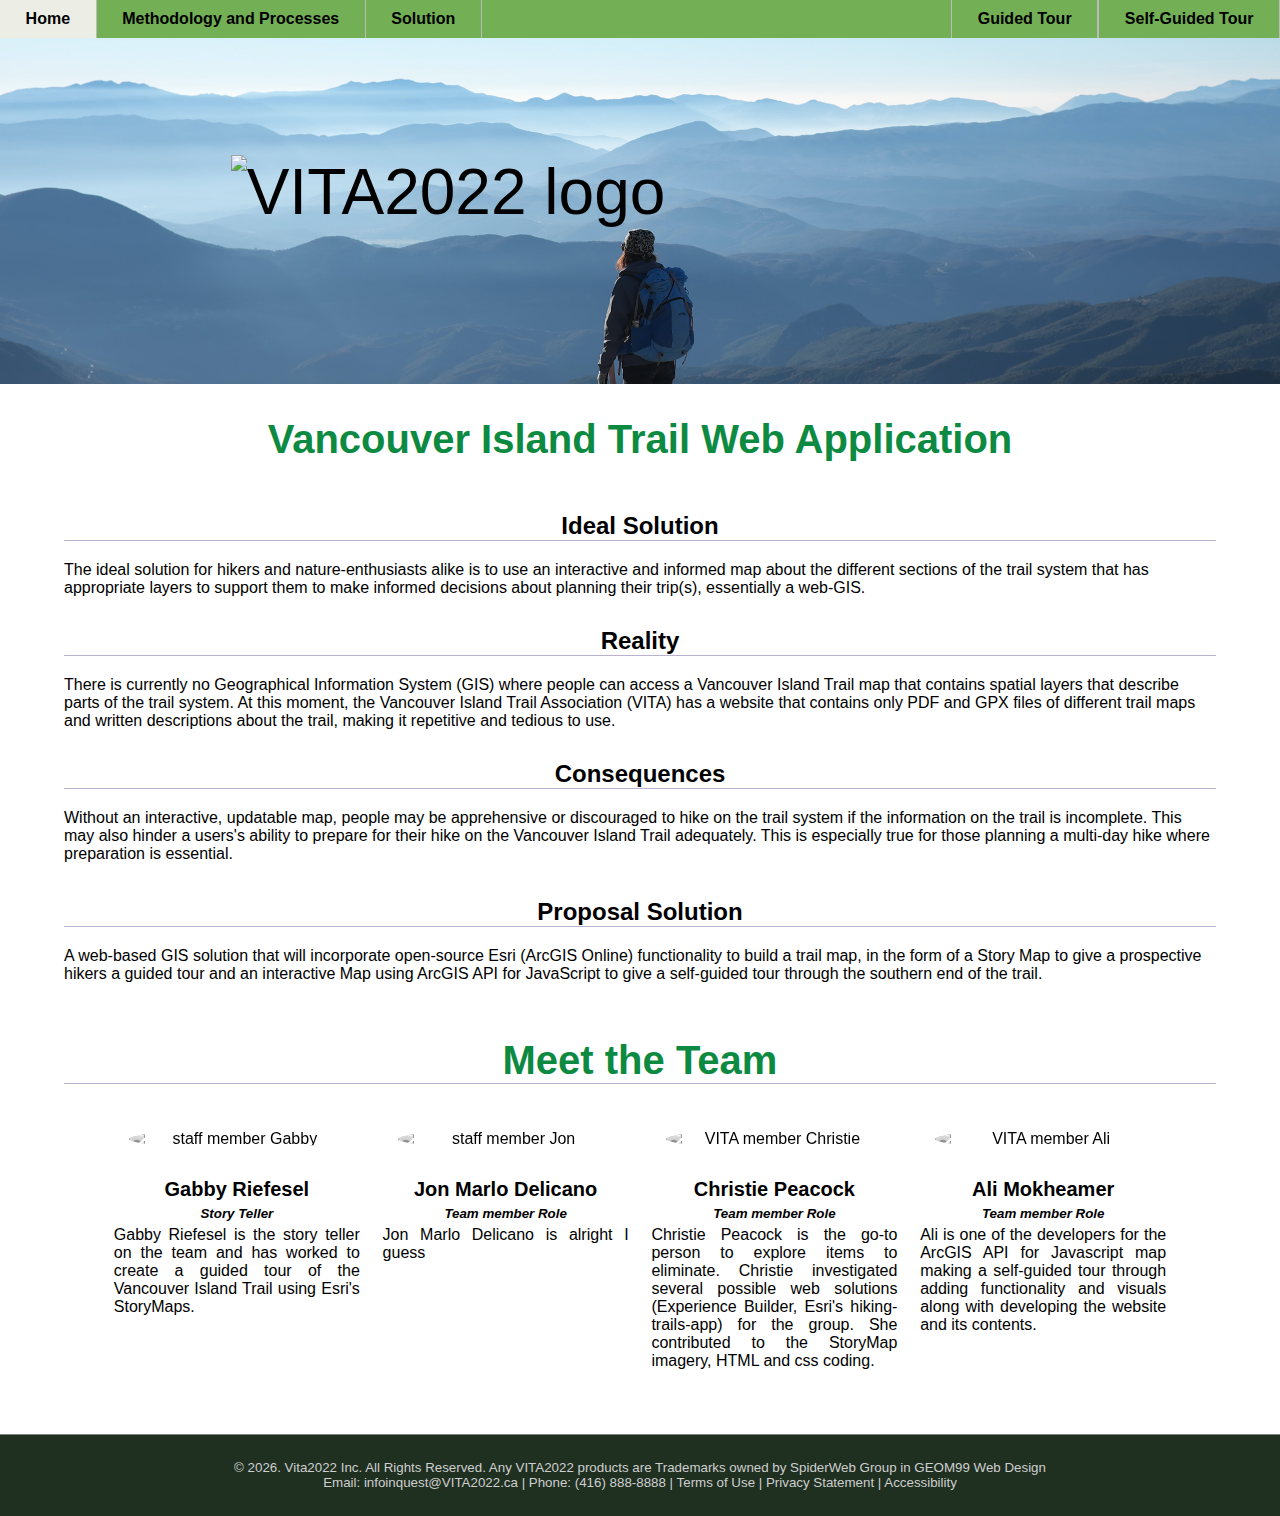
==== index.html @ 6cb3b05d "Updated Background of project and soltuion.html" ====
<!DOCTYPE html>
<html lang="en-CA"> 
    <head>
        <!-- https://jarlo72.github.io/web1/index.html -- will change once imported to Luna -->
        <meta name="viewport" content="width=device-width, initial-scale=1.0"> <!--to make it responsive--> 
        <meta charset="UTF-8">
        <title>VITA 2022 Home</title>
        <link rel="stylesheet" href="stylesheet.css">
        <link rel="icon" href="images/logo_v2.png"> <!--Reference: https://www.delftstack.com/howto/html/html-tab-icon/-->
    </head>
    <body>

        <nav class="topnav" id="myTopnav">
            <a class="active" href="#index.html">Home</a> 
            <a href="process.html">Methodology and Processes</a> 
            <a href="solution.html">Solution</a>
            <a class ="solutionlink" href="WebSceneArcgisJsApi.html" target="_blank">Self-Guided Tour</a>
            <a class ="solutionlink" href="https://storymaps.arcgis.com/stories/4e084de88c7a46849df2601ae3f57111" target="_blank">Guided Tour</a>
        </nav>

        <header>
            <figure> 
                <img src="images/VITA2022Logo.png" alt="VITA2022 logo" id="logo"> 
            </figure>
        </header> 

        <main>
            <section>
                <h2 class="projectTitle">Vancouver Island Trail Web Application</h2>
                <article>
                    <div class="ContentParagraph"><h3 class="underlineTitle">Ideal Solution</h3> 
                        <p> The ideal solution for hikers and nature-enthusiasts alike is to use an interactive and informed map about the different sections of the trail system that has
                            appropriate layers to support them to make informed decisions about planning their trip(s), essentially a web-GIS.
                        </p>
                    <div class="ContentParagraph"><h3 class="underlineTitle">Reality</h3> 
                        <p> There is currently no Geographical Information System (GIS) where people can access a Vancouver Island Trail map that contains spatial layers that describe parts of the trail system.
                            At this moment, the Vancouver Island Trail Association (VITA) has a website that contains only PDF and GPX files of different trail maps and written descriptions about
                            the trail, making it repetitive and tedious to use.
                        </p>
                    <div class="ContentParagraph"><h3 class="underlineTitle">Consequences</h3> 
                        <p> Without an interactive, updatable map, people may be apprehensive or discouraged to hike on the trail system if the information on the trail is incomplete. 
                            This may also hinder a users's ability to prepare for their hike on the Vancouver Island Trail adequately. This is especially true for those planning a multi-day 
                            hike where preparation is essential.
                        </p>
                    </div>
                    <div class="ContentParagraph"><h3 class="underlineTitle">Proposal Solution</h3> 
                        <p> A web-based GIS solution that will incorporate open-source Esri (ArcGIS Online) functionality to build a trail map, in the form of a Story Map to give a prospective 
                            hikers a guided tour and an interactive Map using ArcGIS API for JavaScript to give a self-guided tour through the southern end of the trail.
                        </p>
                </article>

                <h2 class="projectTitle underlineTitle">Meet the Team</h2> 
                    <div class="folks"> 
                        <article class="bio">  
                            <img class="profiles" src="images/profiles/profilegabby121.jpg" alt="staff member Gabby"> 
                            <h3 class="name">Gabby Riefesel</h3>
                            <h4 class="role">Story Teller</h4>
                            <p class="justify">Gabby Riefesel is the story teller on the team and has worked to create a guided tour of the Vancouver Island Trail using Esri's StoryMaps. </p>
                        </article>
    
                        <article class="bio"> 
                            <img class="profiles" src="images/profiles/jmd121.jpg" alt="staff member Jon"> 
                            <h3 class="name">Jon Marlo Delicano</h3>
                            <h4 class="role">Team member Role</h4>
                            <P class="justify">Jon Marlo Delicano is alright I guess</p>
                        </article>
    
                        <article class="bio"> 
                            <img class="profiles" src="images/profiles/profileChristie121.jpg" alt="VITA member Christie">     
                            <h3 class="name">Christie Peacock</h3>
                            <h4 class="role">Team member Role</h4>
                            <P class="justify">Christie Peacock is the go-to person to explore items to eliminate.  Christie investigated several possible web 
                                solutions (Experience Builder, Esri's hiking-trails-app) for the group.  She contributed to the StoryMap imagery, HTML and css 
                                coding. 
                            </p>
                        </article>
    
                        <article class="bio">  
                            <img class="profiles" src="images/profiles/AM121.jpg" alt="VITA member Ali"> 
                            <h3 class="name">Ali Mokheamer</h3>
                            <h4 class="role">Team member Role</h4>
                            <p class="justify">Ali is one of the developers for the ArcGIS API for Javascript map making a self-guided tour through adding functionality
                            and visuals along with developing the website and its contents.
                            </p>
                        </article>
            </section>
        </main>
        
        <footer>
            <!-- Footer script code from: https://kerstinmartin.com/blog/copyright-notice -->
            <p class="footernotes">&#169; <script async>document.write(new Date().getFullYear())</script>. Vita2022 Inc. All Rights Reserved. Any VITA2022 products are Trademarks owned by SpiderWeb Group in GEOM99 Web Design</p>
            <p class="footernotes">Email: <a class=deadlink>infoinquest@VITA2022.ca</a> | Phone: <a class=deadlink>(416) 888-8888</a> | <a class=deadlink>Terms of Use</a> | <a class=deadlink>Privacy Statement</a> | <a class=deadlink>Accessibility</a></p>
        </footer>
    </body>
</html>
---- stylesheet.css ----
/*
    Before we get into things, a brief style guide reminder.
    Comments for communication use your full name, like in this one.
    For comments that need to stick around through the submission, initial and date.
    Please initial and date if you modify someone else's code, unless it's very minor.

    If you need to modify the CSS of an element for your page (ie, <h1>) make sure you
     use a Class or ID for it, so you don't break everyone else's page!
*/

* { /* settings for every possible element on the page */
    font-family: 'Helvetica', 'Sans-serif';
    margin:0;
    box-sizing: border-box; /* as per w3schools, changes calculation of total size of elements to give better CSS control */
}

/* -------------- element settings -------------- */

h1 { 
    font-size: 5vw;
    margin-left: 2vw;
}
h2 { 
    font-size: 30pt;
}
h3 { 
    float: none;
    font-size: 18pt;
}
h4 {
    font-size: 16pt;
}
h5 { 
    font-size: 13pt;
}
p { 
    font-size: 12pt;
}
body {
    background-color: #ffffff;
}

/* ---------------- Semantic Element settings -------------------------------------- */


header { 
    background-image: url("images/hiking2.jpg"); /* Source: https://unsplash.com/photos/YodH2WzN6YU */
    height: 30vw;
    background-size: cover;
    background-position: 50% 70%;
    background-repeat: no-repeat; /* background image and details added for header graphic */
    padding:15px;
    font-size: 4em;
    display: flex; /* as per https://www.w3schools.com/css/css3_flexbox.asp */
    flex-flow: row wrap;
    justify-content: center;
    align-items: center;
}

#logo { 
    height: 8vw;
    padding-right: 30vw;
}

/* ---------------- Navbar settings -------------------------------------- */

nav { 
    font-size: 12pt;
    background-color: rgb(114, 175, 85);     /*  colour palette */
    overflow: hidden; /* - as per https://www.w3schools.com/howto/howto_js_mobile_navbar.asp */
    position: fixed; /* Set the navbar to fixed position */
    top: 0; /* Position the navbar at the top of the page */
    width: 100%; /* Full width */
}

nav a { 
    font-weight:bold;
    float: left;
    display: block;
    color: rgb(0, 0, 0); 
    text-align: center;
    padding: 10px;
    padding-right:2vw;
    padding-left:2vw;
    transition: all .3s ease;
    text-decoration: none; /*avoids underlines */
    border-right:1px solid #bbb;
} 

nav a:hover { 
    background-color: #0d8a41; /*  colour palette */
}          
nav a.active { 
    background-color: #eceee6; /*  colour palette  */
}

nav a.icon {
    float: right;
    display: block;
}

nav a.solutionlink {
	float:right;
	display: block;
	color: rgb(0, 0, 0);
	text-align: center;
	padding-left: 2vw;
    Padding-right: 2vw;	
	border-left:1px solid #bbb;
	text-decoration: none;
}
nav a:hover.solutionlink { 
    background-color: #ffae00; 
}
.topnav.responsive {
    position: relative;
    position: fixed;
}
.topnav.responsive a.icon {
    position: absolute;
    right: 0;
    top: 0;
}
.topnav.responsive a {
    float: none;
    display: block;
    text-align: left;
}


/* ---------------- Navbar settings END ------------- */

main { /*  sets up flexbox, to simplify positioning of everything. */
    display: flex;
    flex-flow: column nowrap;
    justify-content: flex-start;
}

section { /* aligns subsequent sections to the column format consistent with main */
    margin: 1vw;
    margin-left: 5vw;
    margin-right: 5vw;
    order: 1;
    flex: 80vw;
    display: flex;
    flex-direction: column;
}

footer { /* footer formatting sourced from https://www.w3schools.com/cssref/pr_class_clear.asp */
    background-color: #1f3021;
    color: #cecece;
	border-top: 1px solid gray;
	text-align: center;
	padding: 2vw;
	position: static;
    bottom: 0;
}

.footernotes {
    font-size: 10pt;
}
.deadlink { 
    color: #cecece;
	text-decoration:none;
}    
.deadlink:hover { 
	text-decoration: underline;
    cursor:pointer;
} 

/* --------------------------------------- General Styling ------------------------- */

/* DEAD TEXT */
.quote{ /* Quotation styling */
    padding: 25px;
    color: rgb(0, 0, 0);
    text-align: center;
    font-style: italic;
    font-weight: bold;
    font-size: 1.25em;
}

.underlineTitle { /* underlining titles (h3) for visual appeal and organization. could be used for titles in other pages */
    border-bottom: 1px solid #b8b2cf;
    margin-bottom: 20px;
    text-align: center;
    padding-top: 20px;

}

.ContentParagraph { /* JD 12-07 -  styling for paragraphs explaining content */
    padding-top:10px;
    padding-bottom:5px;
}

/* -------------------- Landing / Index / Meet the Team Page Styling ------------------------- */ 

.projectTitle{
    text-align: center;
    margin-top:20px;
    margin-bottom:20px; 
    color: #0d8a41;
}

.folks { /*  the bio panels to go in rows, wrapping around if made smaller */
    display: flex;
    flex-flow: row wrap;
    justify-content: center;
}

.bio { /* sets the bio panels to arrange their contents vertically, full-width on small screens */
    width: 100vw;
    display: flex;
    flex-direction: column;
    text-align: center;
    padding: 5px;
    margin: .5vw;

}
.justify { 
    text-align: justify;
}

.profiles { /*sets images to greyscale for bios */
    filter: grayscale(100%);
    border-radius: 100%;
    padding: 15px;

}
.profiles:hover { /* bio images switch to colour on mouseover */
    filter: none;
}

.name {
    font-size: 15pt;
    font-weight: bold;
    padding-top: 15px;
}

.role {
    font-size: 10pt;
    font-style: italic;
    padding: 5px;
}


#landingPic { 
    background-image: src="/images/hiking.jpg";
    height: 50vw;
    background-size: cover;
    background-position: 50% 30%;
    background-repeat: no-repeat; /* background image and details added for header graphic */
    display: flex; /* as per https://www.w3schools.com/css/css3_flexbox.asp */
    flex-flow: row wrap;
    justify-content: center;
}

.landingTitle {
    text-align: center;
    margin-top: 20px;
}


/* --------------------------------------- Methodology Page Styling ------------------------- */ 
.ContentParagraph1 { /* styling for initial paragraph on this page */
    padding-top:2px;
    padding-bottom:2px;
}
.underlineTitle1 { /* underlining titles (h3) for visual appeal and organization. could be used for titles in other pages */
    border-bottom: 1px solid #b8b2cf;
    margin-bottom: 5px;
    text-align: center;
    padding: 5px;
}
.ContentArticle { /* styling for paragraphs explaining articles */
    padding-top:2px;
    padding-bottom:2px;
}
.serve {                /* Sets the aside so that the text will centre on the image, or vise-versa depending on screen size */
    display: flex;      /* Also establishes the container to flexbox for future formatting */
    height: max-content;
    align-items: center;
    margin-top: 1vw;
}
.serve p {              /* the text looks nicer when it lines up on both edges */
    text-align:justify;
}
.serve:first-child {    /* Removes the spacing on the first element so we don't get weird gaps */
    margin-top: 0;
    padding-top: 0;
}
.introText{
    text-align:justified
}
.leftText {             /*Left-aligned sections use default attributes */
    flex-direction: row;
}
.rightText {            /*Attributes for right-aligned sections: */
    flex-direction: row-reverse;
}
.rightText h3 {
    text-align: right;
}
p.rightP {              /* override the widening, move the signatures to the right */
    text-align: right;
}
.picBox { /* Sets the image width for the page at any resolution, but hides it for small screens */
    width: 30vw;
}
.picSet {               /* Setting the image max-sizing, which also controls the article size on large screens, and rounds the corners*/
    max-width: 25vw;
    max-height: 300px;
    border-radius: 10px;
}
.smallimageright { /*  Setting the image max-sizing, which also controls the article size on large screens, and rounds the corners */
    float: right;
    border: 2px solid #555; 
    max-width: 28vw;
    max-height: 200px;
    border-radius: 10px; 
    padding: 2px;
    margin: 10px;
}
.smallimageleft { /* Image styling for this specific section */
    float: left;
    border: 2px solid #555;
    max-width: 28vw;
    max-height: 200px;
    border-radius: 10px;
    padding: 5px;
    margin: 5px;
}
/* --------------------------------------- Solution Page Styling ------------------------- */ 


@media screen and (min-width: 800px) {
    /* ---------- About Us styling for Landing page ---------- */
        .bio { 
        width: 20vw;
    }
    .profiles { 
        filter: grayscale(100%);
    }
    .profiles:hover { 
        filter: none;
    }
}

.solutionImage{
    margin-top: 3%;
    margin-bottom: 3%;
    width: 85%;
    height: 85%;
    margin-left: auto;
    margin-right: auto;
    border-radius: 5px;
}

/* --------------------------------------- ArcGIS API for JavaScript Page ------------------------- */ 

/* ----- Measurement box style ------ */
#measurements {
    padding: 4px 8px;
    font-size: 16px;
    bottom: 15px;
    left: 50%;
    margin-right: -50%;
    transform: translate(-50%,-50%);
  }
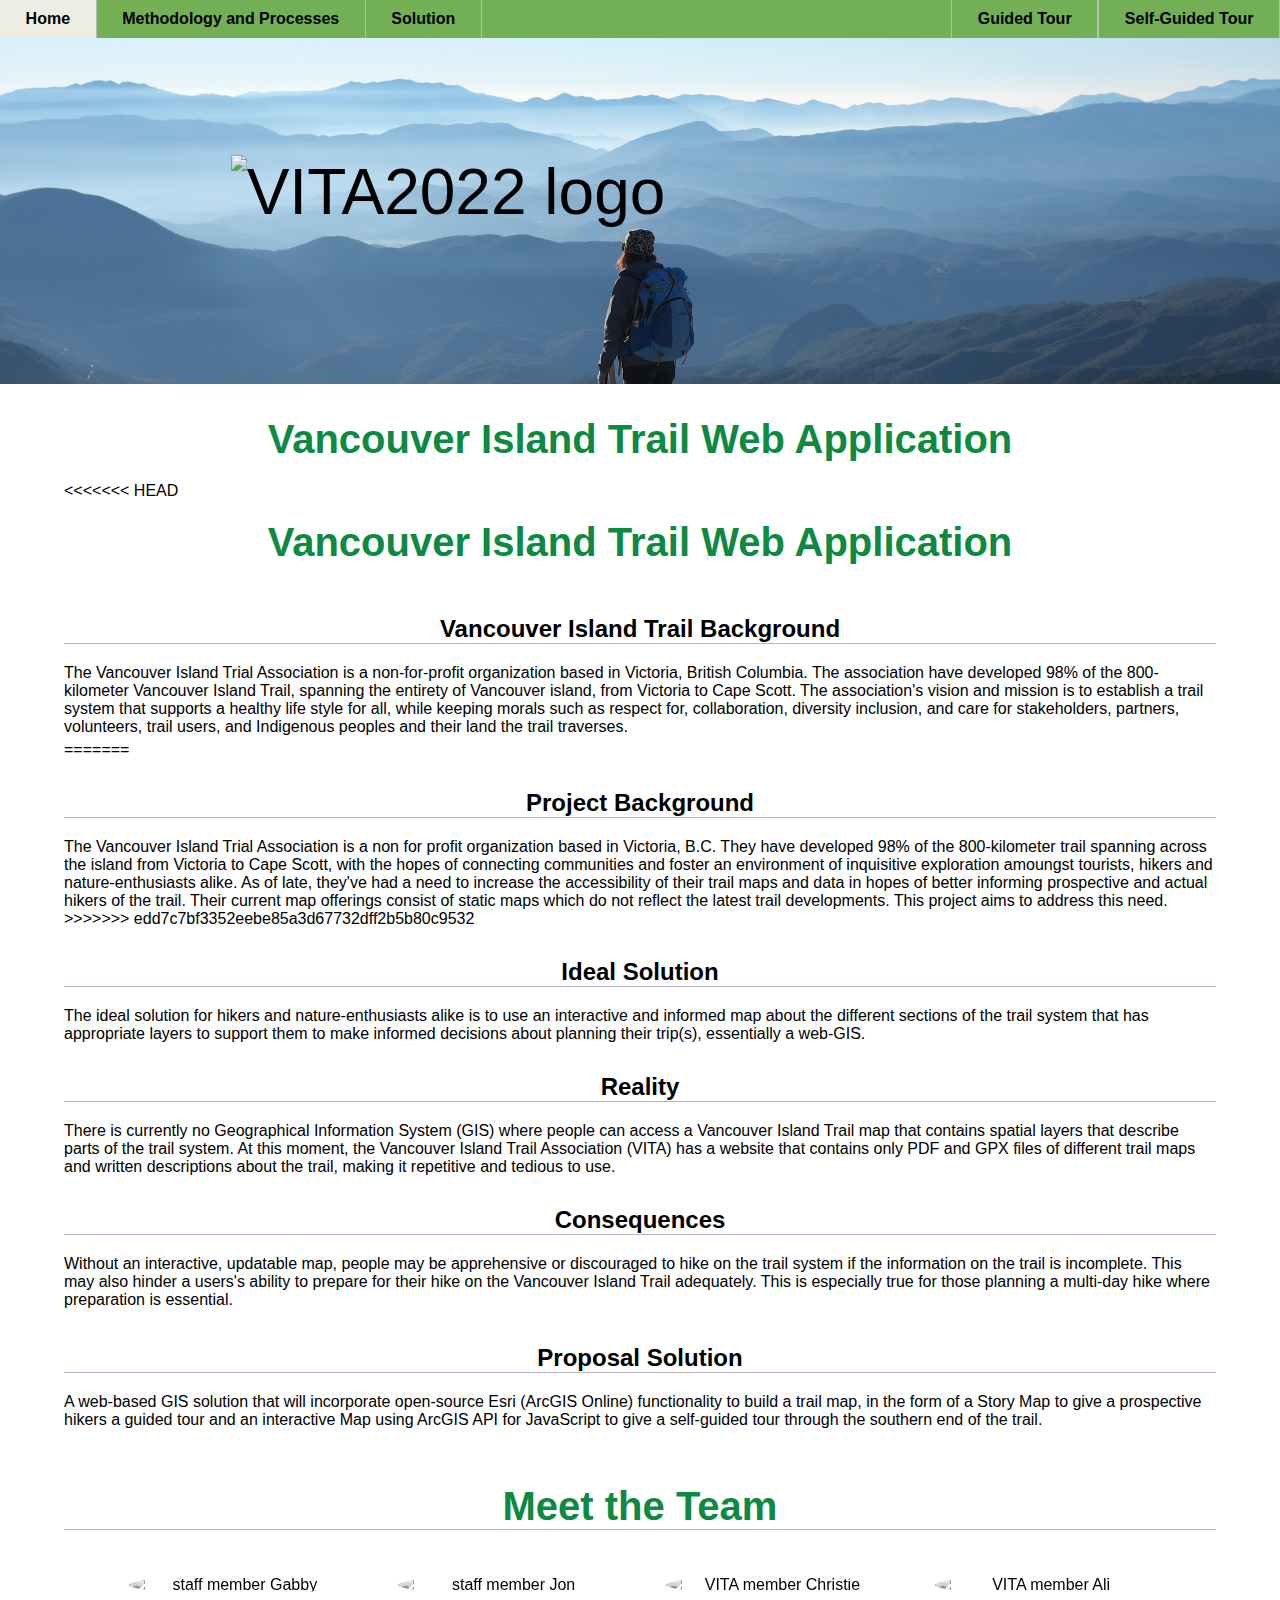
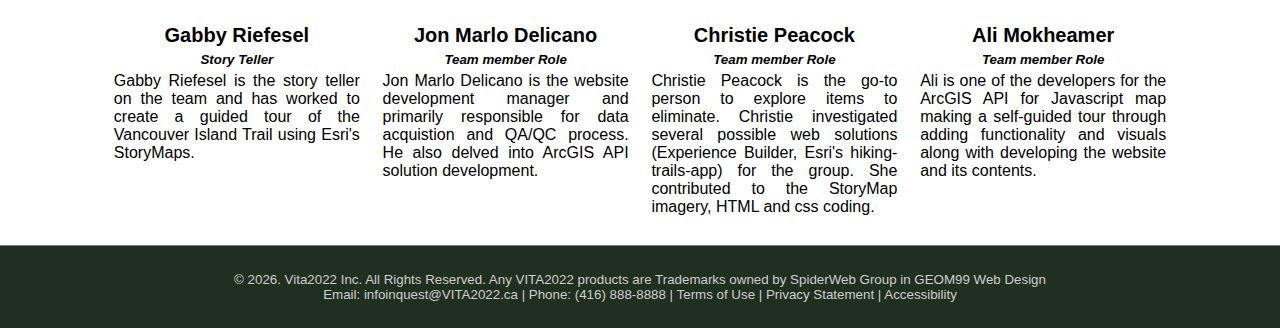
==== commit 35edfb11: "Merge branch 'main' of https://github.com/jarlo72/web1" ====
--- a/index.html
+++ b/index.html
@@ -27,6 +27,25 @@
         <main>
             <section>
                 <h2 class="projectTitle">Vancouver Island Trail Web Application</h2>
+                <article>
+<<<<<<< HEAD
+                    <h2 class="projectTitle">Vancouver Island Trail Web Application</h2>
+                    <div class="ContentParagraph"><h3 class="underlineTitle">Vancouver Island Trail Background</h3> 
+                        <p> The Vancouver Island Trial Association is a non-for-profit organization based in Victoria, British Columbia. The association have developed 98% of the 800-kilometer Vancouver Island Trail, spanning the
+                            entirety of Vancouver island, from Victoria to Cape Scott. The association's vision and mission is to establish a trail system that supports a healthy life style for all, while keeping morals such as respect for,
+                            collaboration, diversity inclusion, and care for stakeholders, partners, volunteers, trail users, and Indigenous peoples and their land the trail traverses. 
+                        </p>
+                </article>
+
+=======
+                    <div class="ContentParagraph"><h3 class="underlineTitle">Project Background</h3> 
+                        <p> The Vancouver Island Trial Association is a non for profit organization based in Victoria, B.C. They have developed 98% of the 800-kilometer trail spanning across 
+                            the island from Victoria to Cape Scott, with the hopes of connecting communities and foster an environment of inquisitive exploration amoungst tourists, hikers and
+                            nature-enthusiasts alike. As of late, they've had a need to increase the accessibility of their trail maps and data in hopes of better informing prospective
+                            and actual hikers of the trail. Their current map offerings consist of static maps which do not reflect the latest trail developments. This project aims to address this need.
+                        </p>
+                </article>
+>>>>>>> edd7c7bf3352eebe85a3d67732dff2b5b80c9532
                 <article>
                     <div class="ContentParagraph"><h3 class="underlineTitle">Ideal Solution</h3> 
                         <p> The ideal solution for hikers and nature-enthusiasts alike is to use an interactive and informed map about the different sections of the trail system that has
@@ -62,7 +81,8 @@
                             <img class="profiles" src="images/profiles/jmd121.jpg" alt="staff member Jon"> 
                             <h3 class="name">Jon Marlo Delicano</h3>
                             <h4 class="role">Team member Role</h4>
-                            <P class="justify">Jon Marlo Delicano is alright I guess</p>
+                            <P class="justify">Jon Marlo Delicano is the website development manager and primarily responsible for data acquistion and QA/QC process. He also delved into ArcGIS API solution development.
+                            </p>
                         </article>
     
                         <article class="bio"> 
--- a/stylesheet.css
+++ b/stylesheet.css
@@ -347,6 +347,7 @@
 }
 
 .solutionImage{
+    display: block;
     margin-top: 3%;
     margin-bottom: 3%;
     width: 85%;
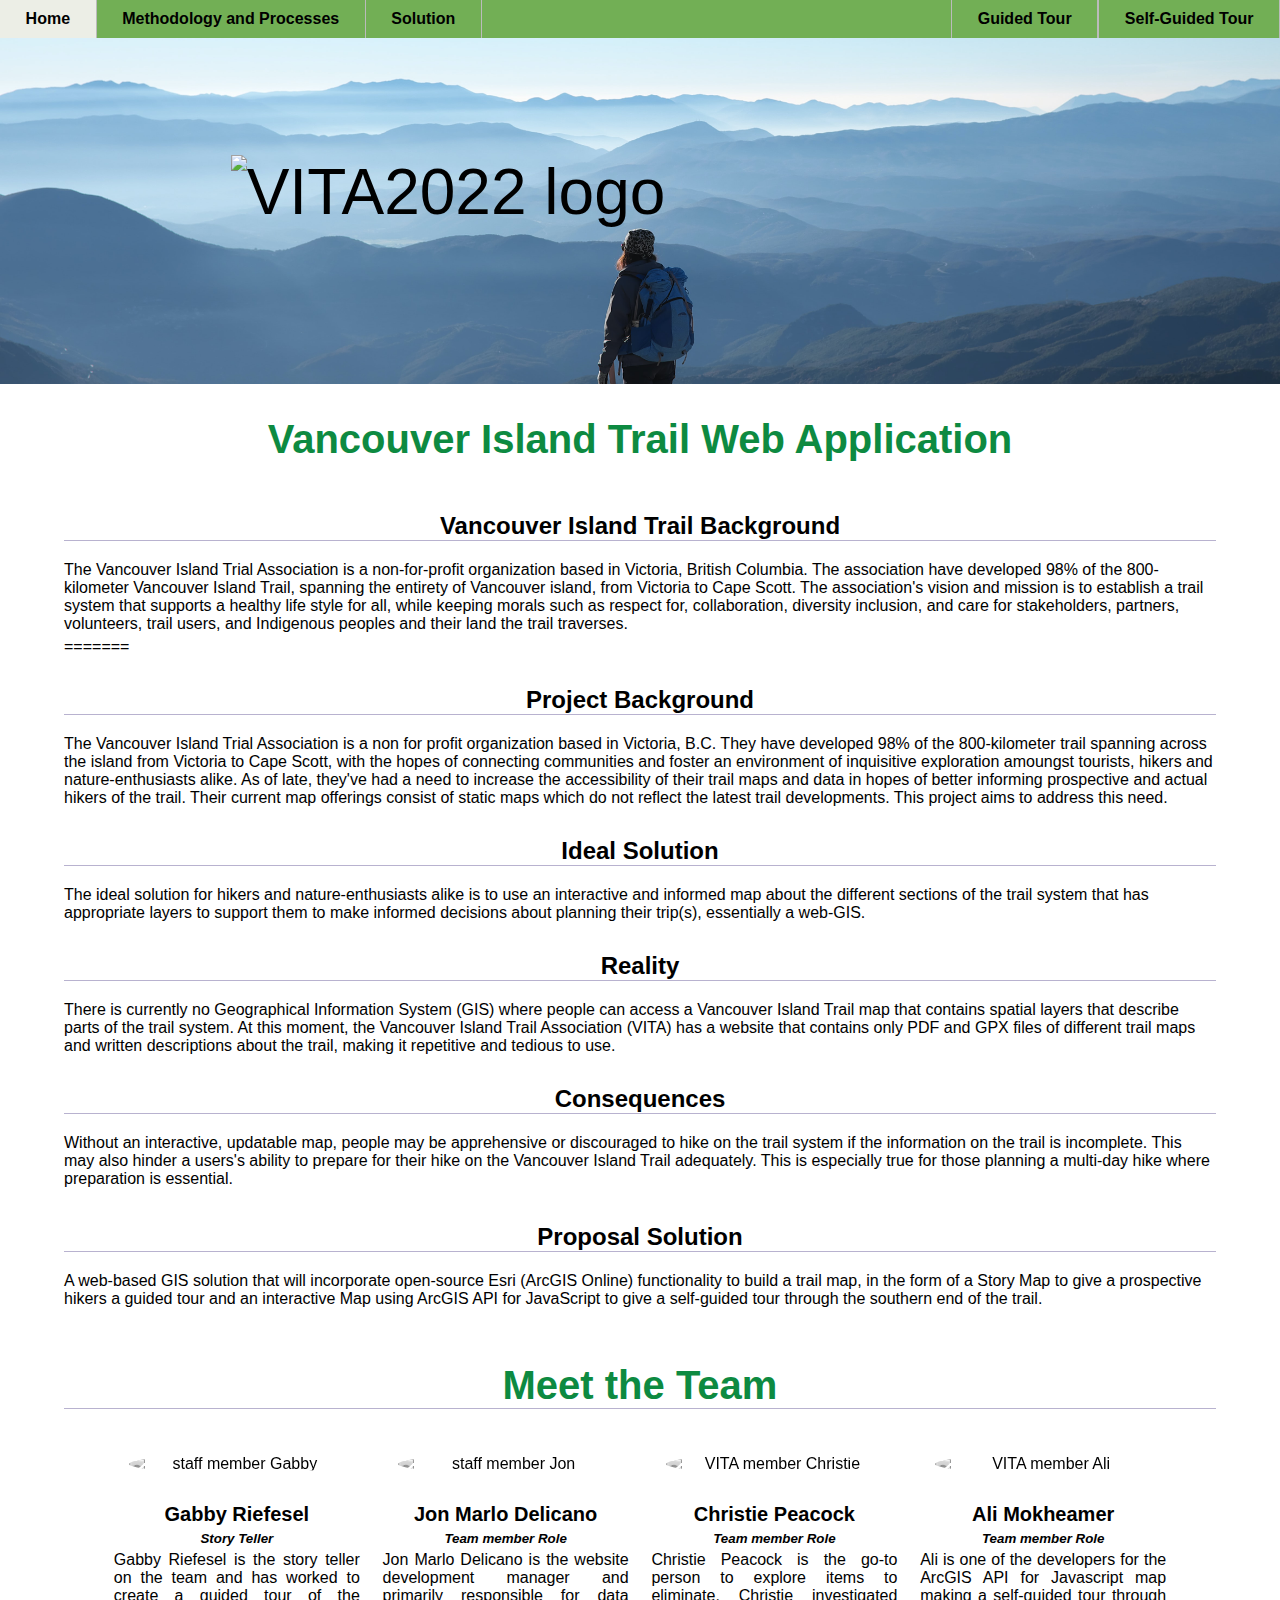
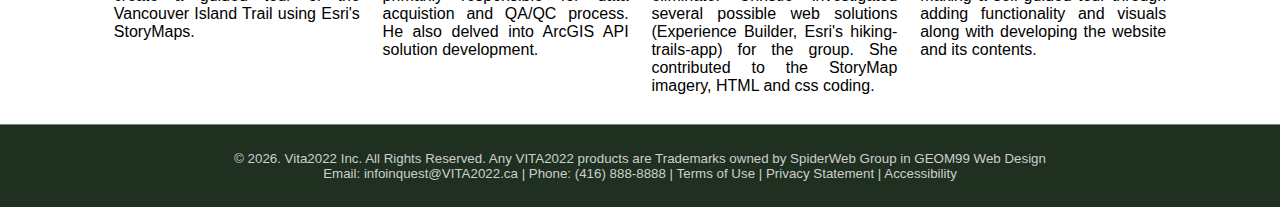
==== commit b2d5b93c: "edit index" ====
--- a/index.html
+++ b/index.html
@@ -26,9 +26,7 @@
 
         <main>
             <section>
-                <h2 class="projectTitle">Vancouver Island Trail Web Application</h2>
                 <article>
-<<<<<<< HEAD
                     <h2 class="projectTitle">Vancouver Island Trail Web Application</h2>
                     <div class="ContentParagraph"><h3 class="underlineTitle">Vancouver Island Trail Background</h3> 
                         <p> The Vancouver Island Trial Association is a non-for-profit organization based in Victoria, British Columbia. The association have developed 98% of the 800-kilometer Vancouver Island Trail, spanning the
@@ -45,7 +43,7 @@
                             and actual hikers of the trail. Their current map offerings consist of static maps which do not reflect the latest trail developments. This project aims to address this need.
                         </p>
                 </article>
->>>>>>> edd7c7bf3352eebe85a3d67732dff2b5b80c9532
+
                 <article>
                     <div class="ContentParagraph"><h3 class="underlineTitle">Ideal Solution</h3> 
                         <p> The ideal solution for hikers and nature-enthusiasts alike is to use an interactive and informed map about the different sections of the trail system that has
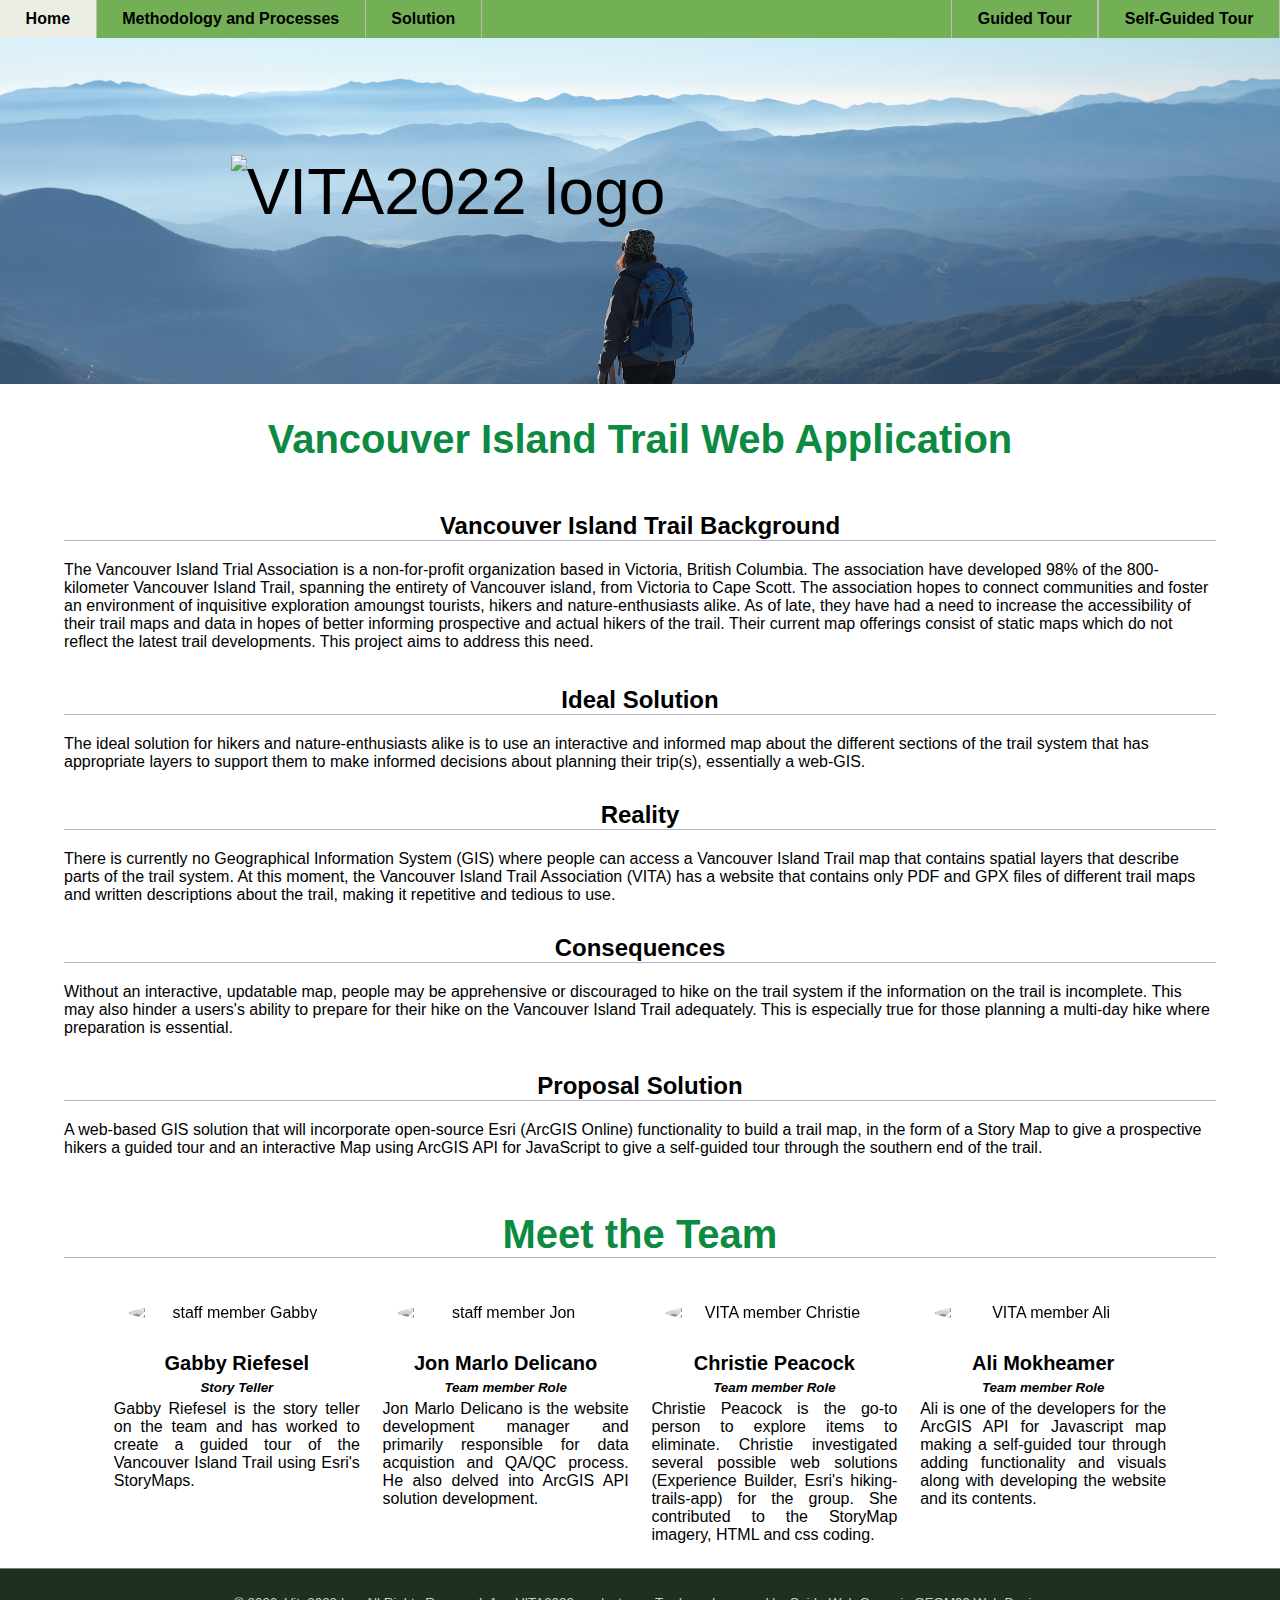
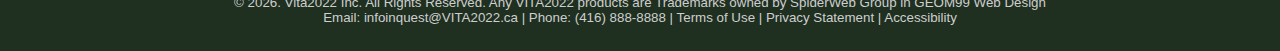
==== commit ab9cbda4: "edit backgrouns" ====
--- a/index.html
+++ b/index.html
@@ -30,20 +30,11 @@
                     <h2 class="projectTitle">Vancouver Island Trail Web Application</h2>
                     <div class="ContentParagraph"><h3 class="underlineTitle">Vancouver Island Trail Background</h3> 
                         <p> The Vancouver Island Trial Association is a non-for-profit organization based in Victoria, British Columbia. The association have developed 98% of the 800-kilometer Vancouver Island Trail, spanning the
-                            entirety of Vancouver island, from Victoria to Cape Scott. The association's vision and mission is to establish a trail system that supports a healthy life style for all, while keeping morals such as respect for,
-                            collaboration, diversity inclusion, and care for stakeholders, partners, volunteers, trail users, and Indigenous peoples and their land the trail traverses. 
+                            entirety of Vancouver island, from Victoria to Cape Scott. The association hopes to connect communities and foster an environment of inquisitive exploration amoungst tourists, hikers and
+                            nature-enthusiasts alike. As of late, they have had a need to increase the accessibility of their trail maps and data in hopes of better informing prospective
+                            and actual hikers of the trail. Their current map offerings consist of static maps which do not reflect the latest trail developments. This project aims to address this need. 
                         </p>
                 </article>
-
-=======
-                    <div class="ContentParagraph"><h3 class="underlineTitle">Project Background</h3> 
-                        <p> The Vancouver Island Trial Association is a non for profit organization based in Victoria, B.C. They have developed 98% of the 800-kilometer trail spanning across 
-                            the island from Victoria to Cape Scott, with the hopes of connecting communities and foster an environment of inquisitive exploration amoungst tourists, hikers and
-                            nature-enthusiasts alike. As of late, they've had a need to increase the accessibility of their trail maps and data in hopes of better informing prospective
-                            and actual hikers of the trail. Their current map offerings consist of static maps which do not reflect the latest trail developments. This project aims to address this need.
-                        </p>
-                </article>
-
                 <article>
                     <div class="ContentParagraph"><h3 class="underlineTitle">Ideal Solution</h3> 
                         <p> The ideal solution for hikers and nature-enthusiasts alike is to use an interactive and informed map about the different sections of the trail system that has
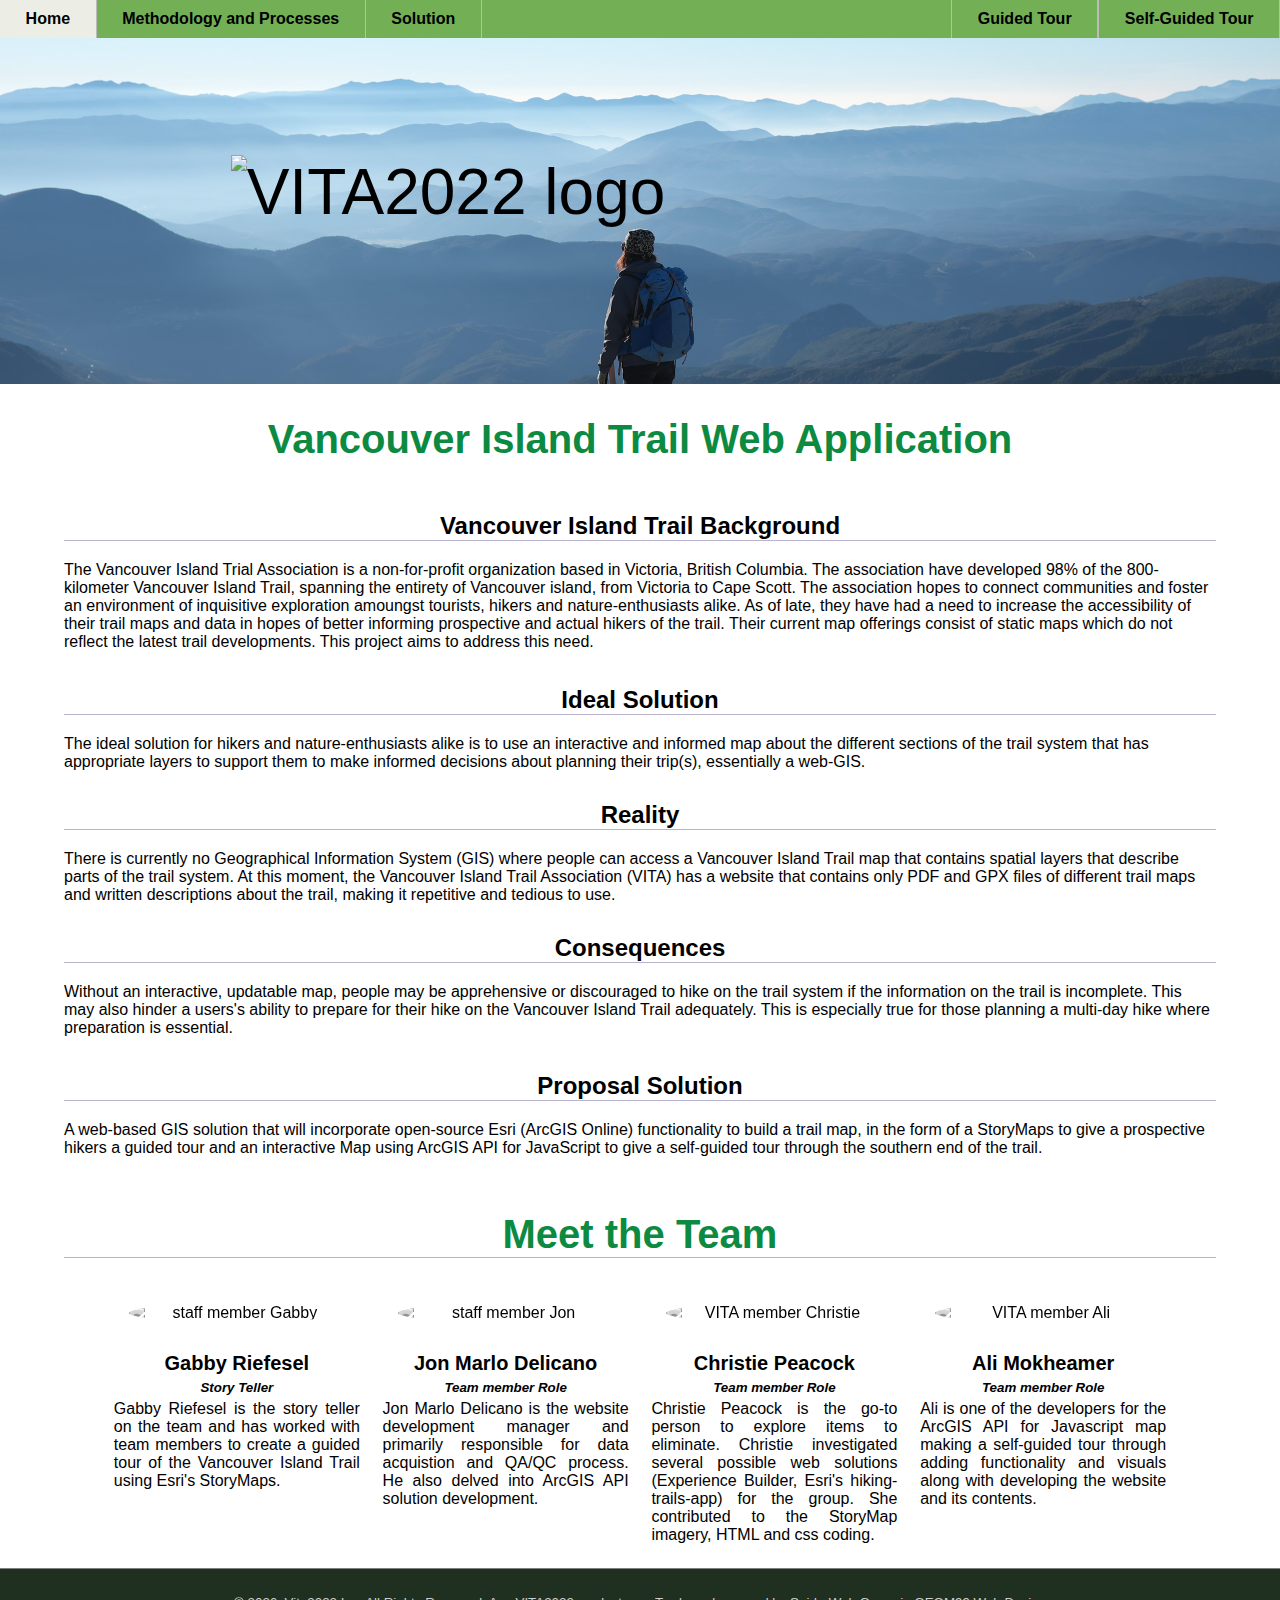
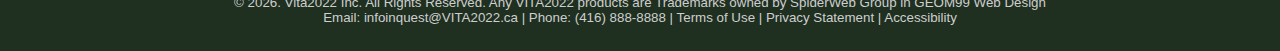
==== commit a7c21d1a: "edits" ====
--- a/index.html
+++ b/index.html
@@ -52,7 +52,7 @@
                         </p>
                     </div>
                     <div class="ContentParagraph"><h3 class="underlineTitle">Proposal Solution</h3> 
-                        <p> A web-based GIS solution that will incorporate open-source Esri (ArcGIS Online) functionality to build a trail map, in the form of a Story Map to give a prospective 
+                        <p> A web-based GIS solution that will incorporate open-source Esri (ArcGIS Online) functionality to build a trail map, in the form of a StoryMaps to give a prospective 
                             hikers a guided tour and an interactive Map using ArcGIS API for JavaScript to give a self-guided tour through the southern end of the trail.
                         </p>
                 </article>
@@ -63,7 +63,7 @@
                             <img class="profiles" src="images/profiles/profilegabby121.jpg" alt="staff member Gabby"> 
                             <h3 class="name">Gabby Riefesel</h3>
                             <h4 class="role">Story Teller</h4>
-                            <p class="justify">Gabby Riefesel is the story teller on the team and has worked to create a guided tour of the Vancouver Island Trail using Esri's StoryMaps. </p>
+                            <p class="justify">Gabby Riefesel is the story teller on the team and has worked with team members to create a guided tour of the Vancouver Island Trail using Esri's StoryMaps. </p>
                         </article>
     
                         <article class="bio"> 
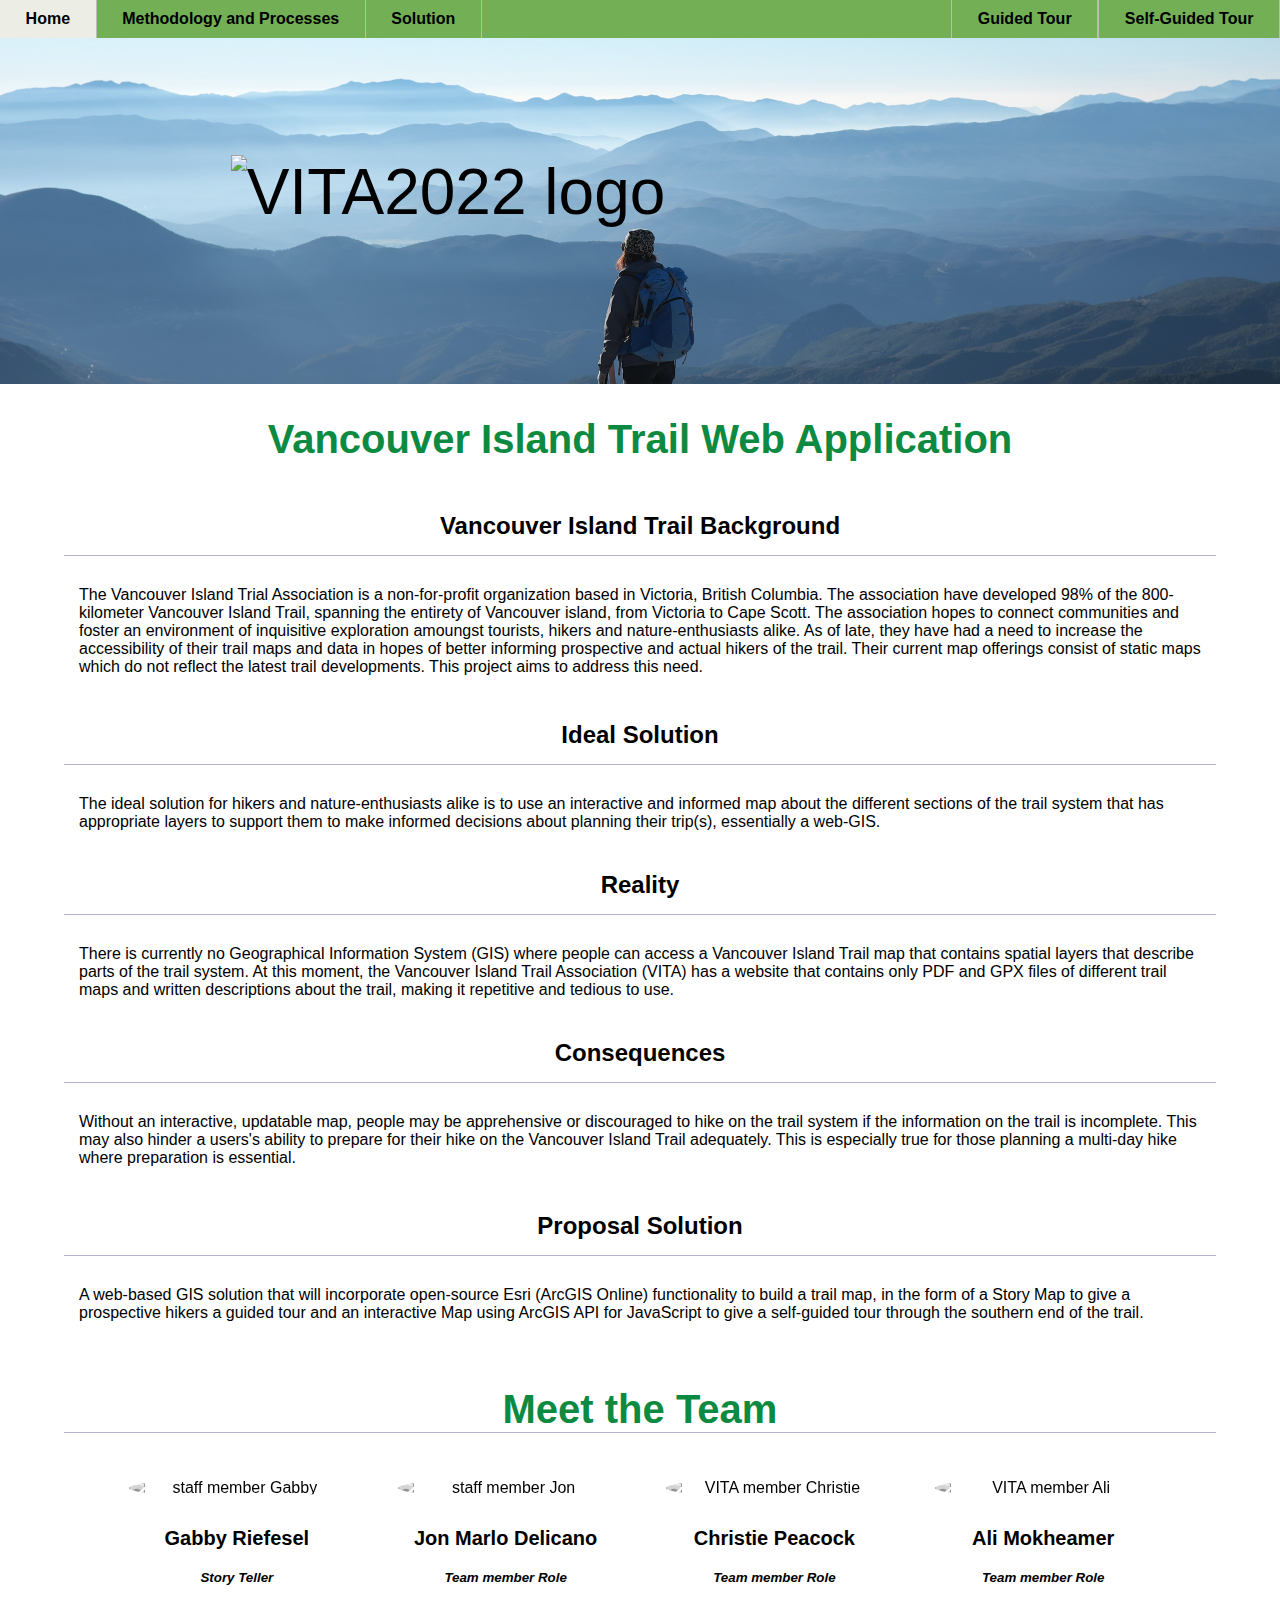
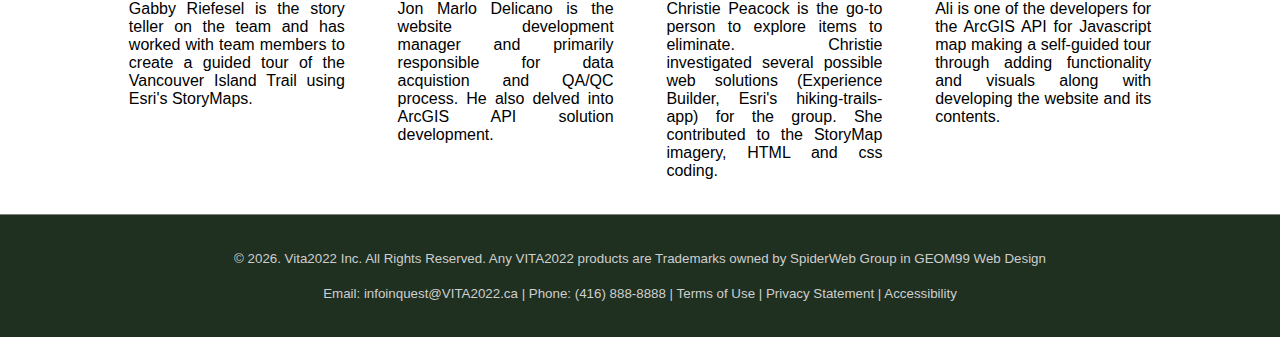
==== commit c85e352a: "Merge branch 'main' of https://github.com/jarlo72/geom99" ====
--- a/index.html
+++ b/index.html
@@ -52,7 +52,7 @@
                         </p>
                     </div>
                     <div class="ContentParagraph"><h3 class="underlineTitle">Proposal Solution</h3> 
-                        <p> A web-based GIS solution that will incorporate open-source Esri (ArcGIS Online) functionality to build a trail map, in the form of a StoryMaps to give a prospective 
+                        <p> A web-based GIS solution that will incorporate open-source Esri (ArcGIS Online) functionality to build a trail map, in the form of a Story Map to give a prospective 
                             hikers a guided tour and an interactive Map using ArcGIS API for JavaScript to give a self-guided tour through the southern end of the trail.
                         </p>
                 </article>
--- a/stylesheet.css
+++ b/stylesheet.css
@@ -26,15 +26,22 @@
 h3 { 
     float: none;
     font-size: 18pt;
+    padding: 15px;
 }
 h4 {
     font-size: 16pt;
+    padding: 15px;
 }
 h5 { 
     font-size: 13pt;
+    padding: 15px;
 }
 p { 
     font-size: 12pt;
+    padding-top: 10px;
+    padding-bottom: 10px;
+    padding-left: 15px;
+    padding-right: 15px;
 }
 body {
     background-color: #ffffff;
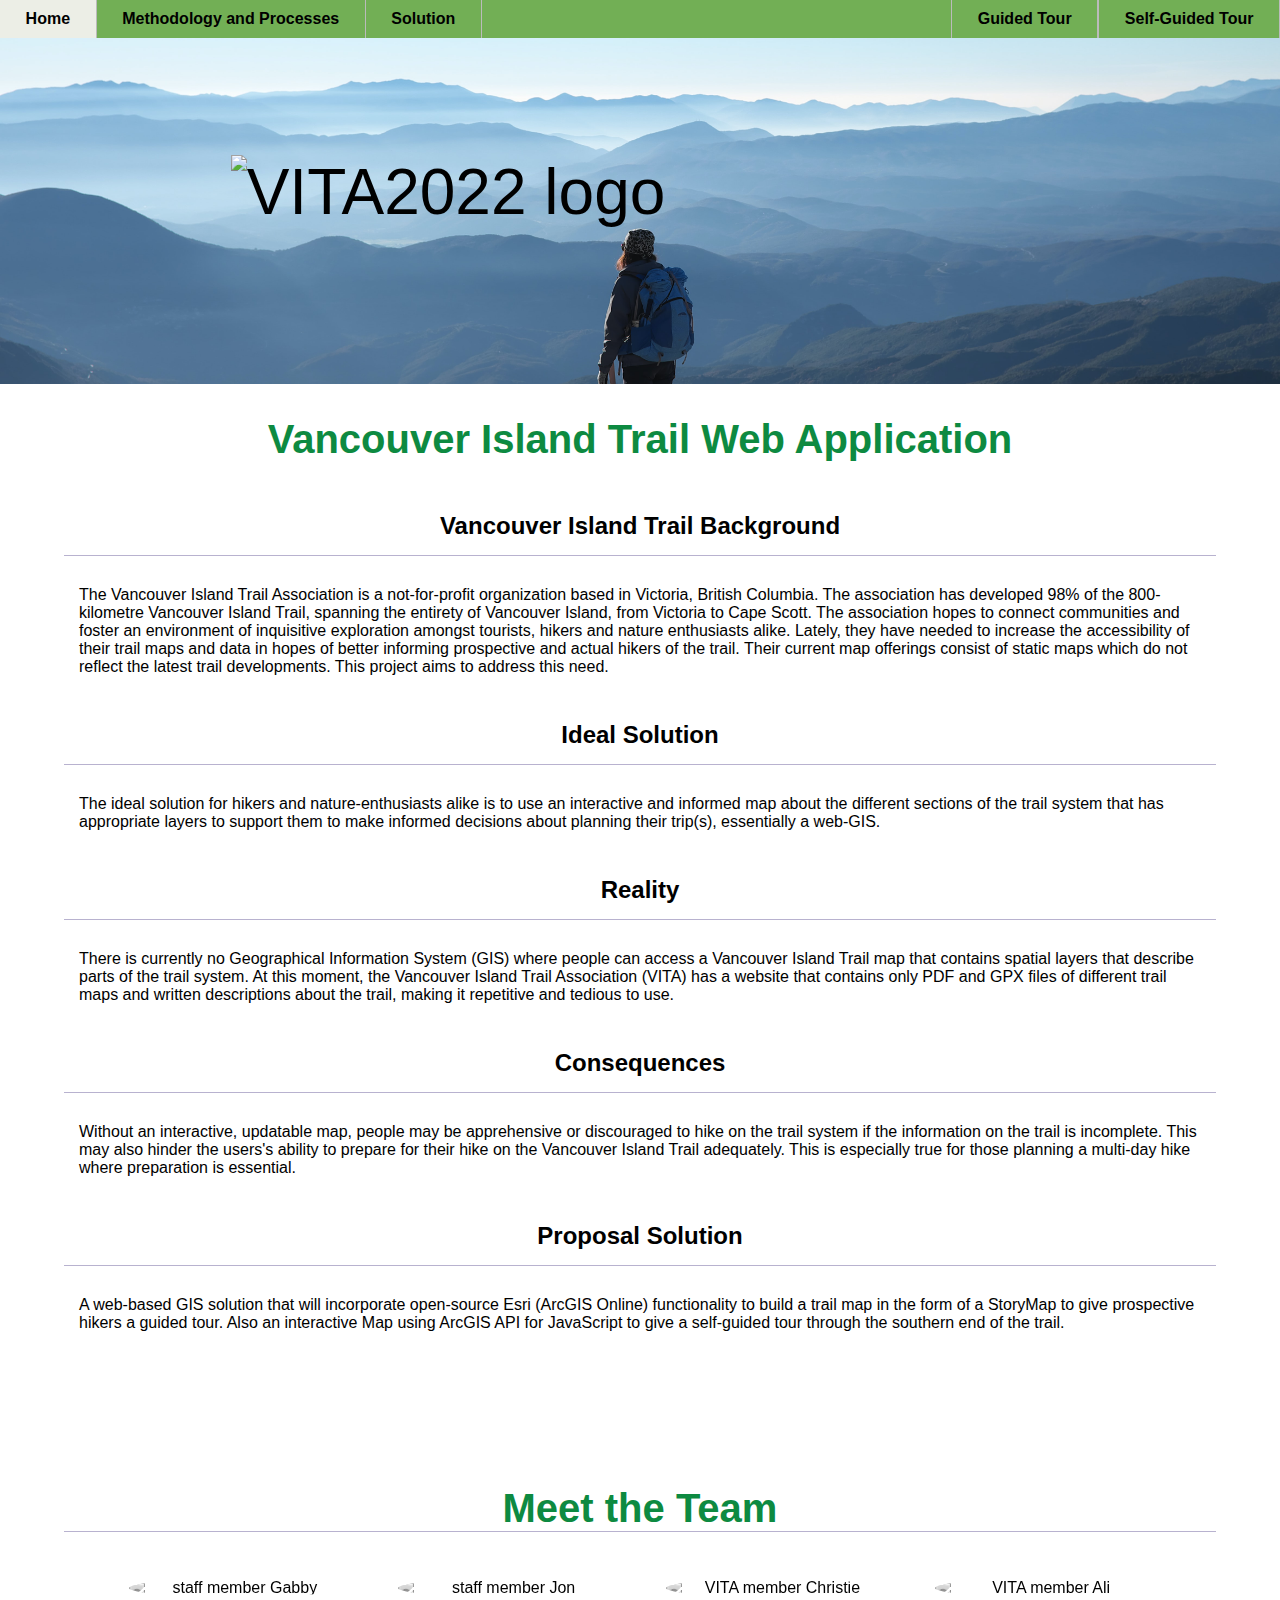
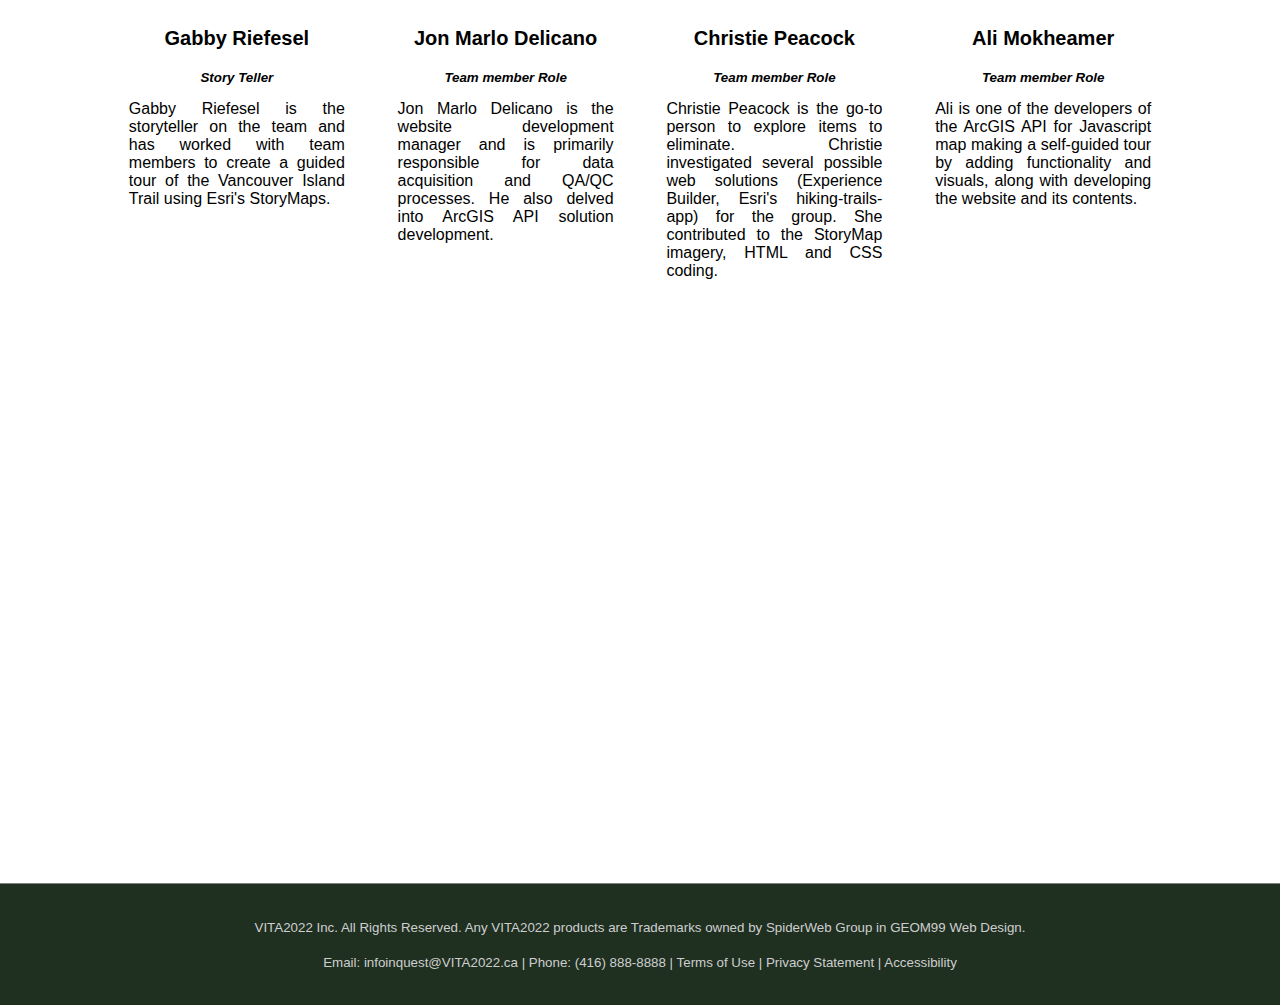
==== commit a2ba4c7f: "Edited spelling and grammar on index.html" ====
--- a/index.html
+++ b/index.html
@@ -26,51 +26,53 @@
 
         <main>
             <section>
+                <h2 class="projectTitle">Vancouver Island Trail Web Application</h2>
                 <article>
-                    <h2 class="projectTitle">Vancouver Island Trail Web Application</h2>
                     <div class="ContentParagraph"><h3 class="underlineTitle">Vancouver Island Trail Background</h3> 
-                        <p> The Vancouver Island Trial Association is a non-for-profit organization based in Victoria, British Columbia. The association have developed 98% of the 800-kilometer Vancouver Island Trail, spanning the
-                            entirety of Vancouver island, from Victoria to Cape Scott. The association hopes to connect communities and foster an environment of inquisitive exploration amoungst tourists, hikers and
-                            nature-enthusiasts alike. As of late, they have had a need to increase the accessibility of their trail maps and data in hopes of better informing prospective
+                        <p> The Vancouver Island Trail Association is a not-for-profit organization based in Victoria, British Columbia. The association has developed 98% of the 800-kilometre Vancouver Island Trail, spanning the
+                            entirety of Vancouver Island, from Victoria to Cape Scott. The association hopes to connect communities and foster an environment of inquisitive exploration amongst tourists, hikers and
+                            nature enthusiasts alike. Lately, they have needed to increase the accessibility of their trail maps and data in hopes of better informing prospective
                             and actual hikers of the trail. Their current map offerings consist of static maps which do not reflect the latest trail developments. This project aims to address this need. 
-                        </p>
+                        </p></div>
                 </article>
                 <article>
                     <div class="ContentParagraph"><h3 class="underlineTitle">Ideal Solution</h3> 
                         <p> The ideal solution for hikers and nature-enthusiasts alike is to use an interactive and informed map about the different sections of the trail system that has
                             appropriate layers to support them to make informed decisions about planning their trip(s), essentially a web-GIS.
-                        </p>
+                        </p></div>
                     <div class="ContentParagraph"><h3 class="underlineTitle">Reality</h3> 
                         <p> There is currently no Geographical Information System (GIS) where people can access a Vancouver Island Trail map that contains spatial layers that describe parts of the trail system.
                             At this moment, the Vancouver Island Trail Association (VITA) has a website that contains only PDF and GPX files of different trail maps and written descriptions about
                             the trail, making it repetitive and tedious to use.
-                        </p>
+                        </p></div>
                     <div class="ContentParagraph"><h3 class="underlineTitle">Consequences</h3> 
                         <p> Without an interactive, updatable map, people may be apprehensive or discouraged to hike on the trail system if the information on the trail is incomplete. 
-                            This may also hinder a users's ability to prepare for their hike on the Vancouver Island Trail adequately. This is especially true for those planning a multi-day 
+                            This may also hinder the users's ability to prepare for their hike on the Vancouver Island Trail adequately. This is especially true for those planning a multi-day 
                             hike where preparation is essential.
-                        </p>
+                        </p></div>
                     </div>
                     <div class="ContentParagraph"><h3 class="underlineTitle">Proposal Solution</h3> 
-                        <p> A web-based GIS solution that will incorporate open-source Esri (ArcGIS Online) functionality to build a trail map, in the form of a Story Map to give a prospective 
-                            hikers a guided tour and an interactive Map using ArcGIS API for JavaScript to give a self-guided tour through the southern end of the trail.
-                        </p>
+                        <p> A web-based GIS solution that will incorporate open-source Esri (ArcGIS Online) functionality to build a trail map in the form of a StoryMap to give prospective 
+                            hikers a guided tour. Also an interactive Map using ArcGIS API for JavaScript to give a self-guided tour through the southern end of the trail.
+                        </p></div>
                 </article>
-
+            </section>
+            <section>
                 <h2 class="projectTitle underlineTitle">Meet the Team</h2> 
                     <div class="folks"> 
                         <article class="bio">  
                             <img class="profiles" src="images/profiles/profilegabby121.jpg" alt="staff member Gabby"> 
                             <h3 class="name">Gabby Riefesel</h3>
                             <h4 class="role">Story Teller</h4>
-                            <p class="justify">Gabby Riefesel is the story teller on the team and has worked with team members to create a guided tour of the Vancouver Island Trail using Esri's StoryMaps. </p>
+                            <p class="justify">Gabby Riefesel is the storyteller on the team and has worked with team members to create a guided tour of the Vancouver Island Trail using Esri's StoryMaps.
+                            </p>
                         </article>
     
                         <article class="bio"> 
                             <img class="profiles" src="images/profiles/jmd121.jpg" alt="staff member Jon"> 
                             <h3 class="name">Jon Marlo Delicano</h3>
                             <h4 class="role">Team member Role</h4>
-                            <P class="justify">Jon Marlo Delicano is the website development manager and primarily responsible for data acquistion and QA/QC process. He also delved into ArcGIS API solution development.
+                            <P class="justify">Jon Marlo Delicano is the website development manager and is primarily responsible for data acquisition and QA/QC processes. He also delved into ArcGIS API solution development.
                             </p>
                         </article>
     
@@ -79,7 +81,7 @@
                             <h3 class="name">Christie Peacock</h3>
                             <h4 class="role">Team member Role</h4>
                             <P class="justify">Christie Peacock is the go-to person to explore items to eliminate.  Christie investigated several possible web 
-                                solutions (Experience Builder, Esri's hiking-trails-app) for the group.  She contributed to the StoryMap imagery, HTML and css 
+                                solutions (Experience Builder, Esri's hiking-trails-app) for the group.  She contributed to the StoryMap imagery, HTML and CSS 
                                 coding. 
                             </p>
                         </article>
@@ -88,16 +90,17 @@
                             <img class="profiles" src="images/profiles/AM121.jpg" alt="VITA member Ali"> 
                             <h3 class="name">Ali Mokheamer</h3>
                             <h4 class="role">Team member Role</h4>
-                            <p class="justify">Ali is one of the developers for the ArcGIS API for Javascript map making a self-guided tour through adding functionality
-                            and visuals along with developing the website and its contents.
+                            <p class="justify">Ali is one of the developers of the ArcGIS API for Javascript map making a self-guided tour by adding functionality
+                                and visuals, along with developing the website and its contents.
                             </p>
                         </article>
+                    </div>
             </section>
         </main>
         
         <footer>
             <!-- Footer script code from: https://kerstinmartin.com/blog/copyright-notice -->
-            <p class="footernotes">&#169; <script async>document.write(new Date().getFullYear())</script>. Vita2022 Inc. All Rights Reserved. Any VITA2022 products are Trademarks owned by SpiderWeb Group in GEOM99 Web Design</p>
+            <p class="footernotes">VITA2022 Inc. All Rights Reserved. Any VITA2022 products are Trademarks owned by SpiderWeb Group in GEOM99 Web Design.</p>
             <p class="footernotes">Email: <a class=deadlink>infoinquest@VITA2022.ca</a> | Phone: <a class=deadlink>(416) 888-8888</a> | <a class=deadlink>Terms of Use</a> | <a class=deadlink>Privacy Statement</a> | <a class=deadlink>Accessibility</a></p>
         </footer>
     </body>
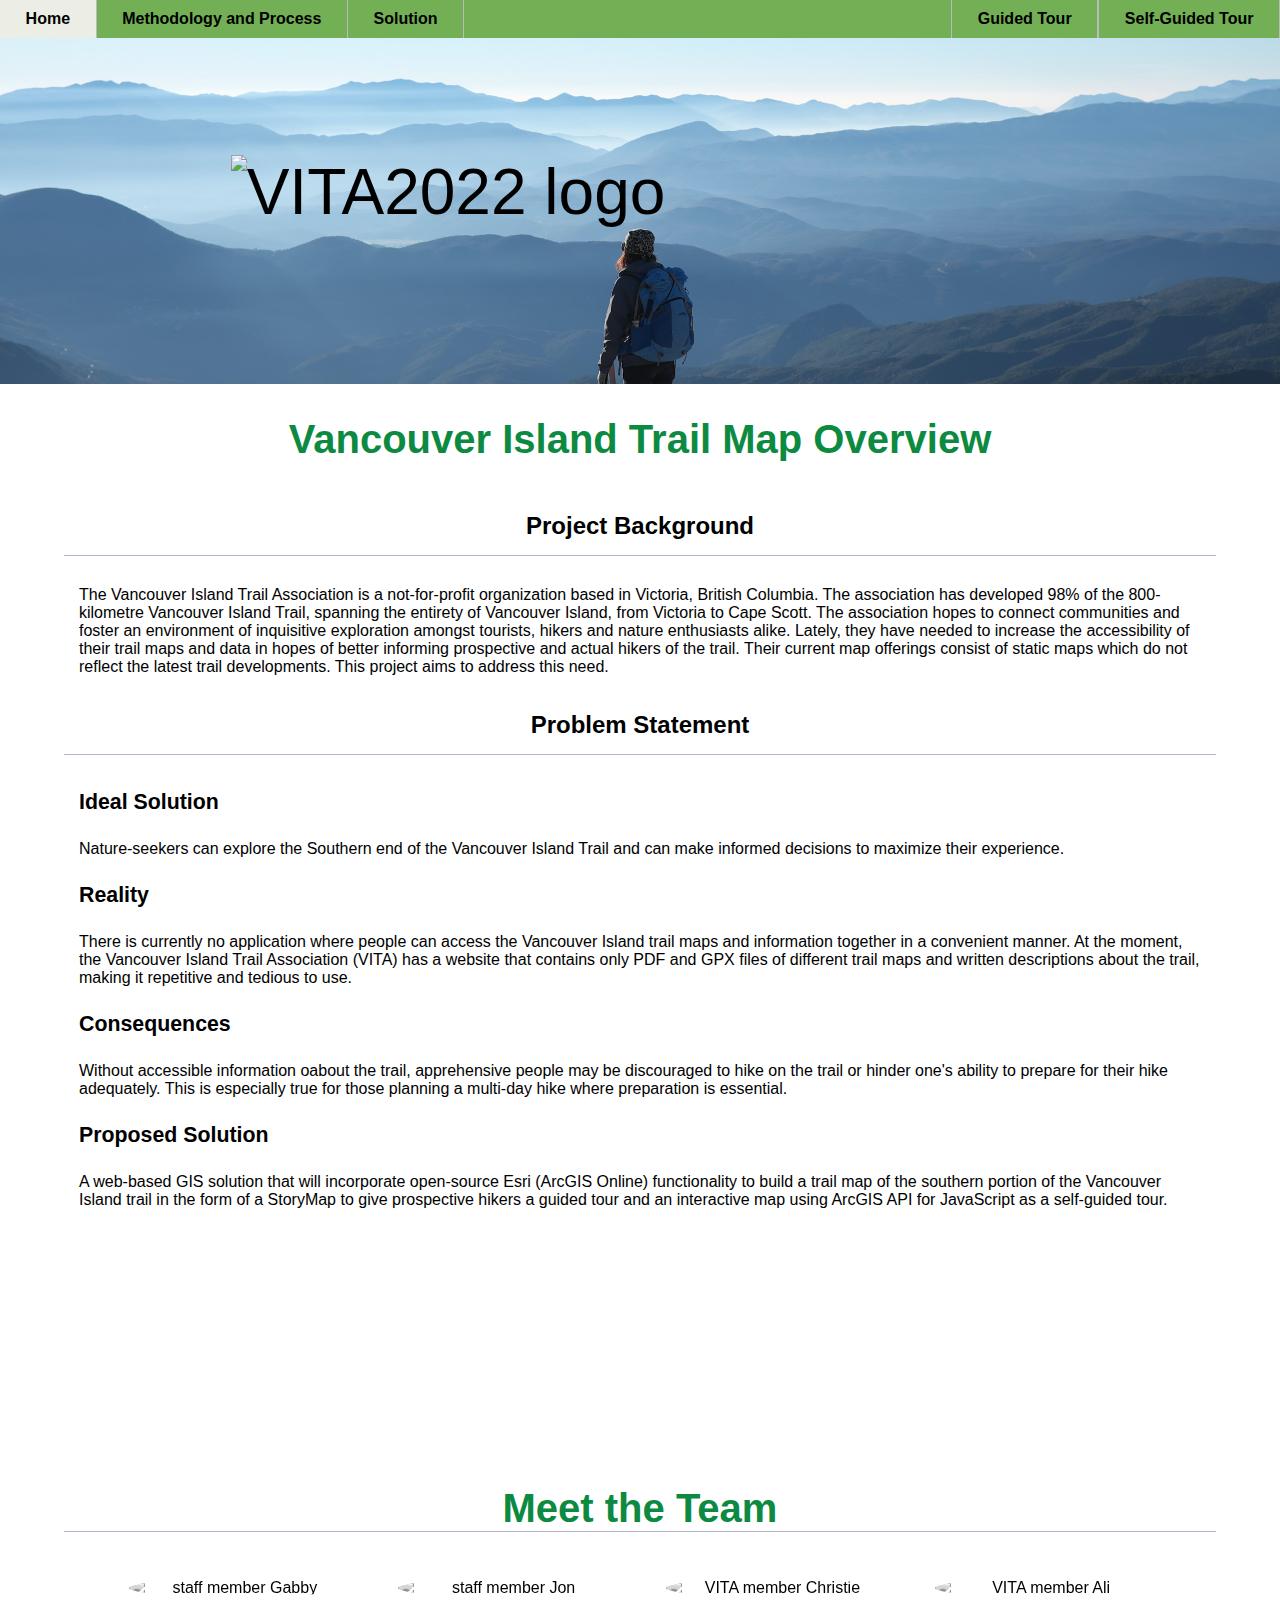
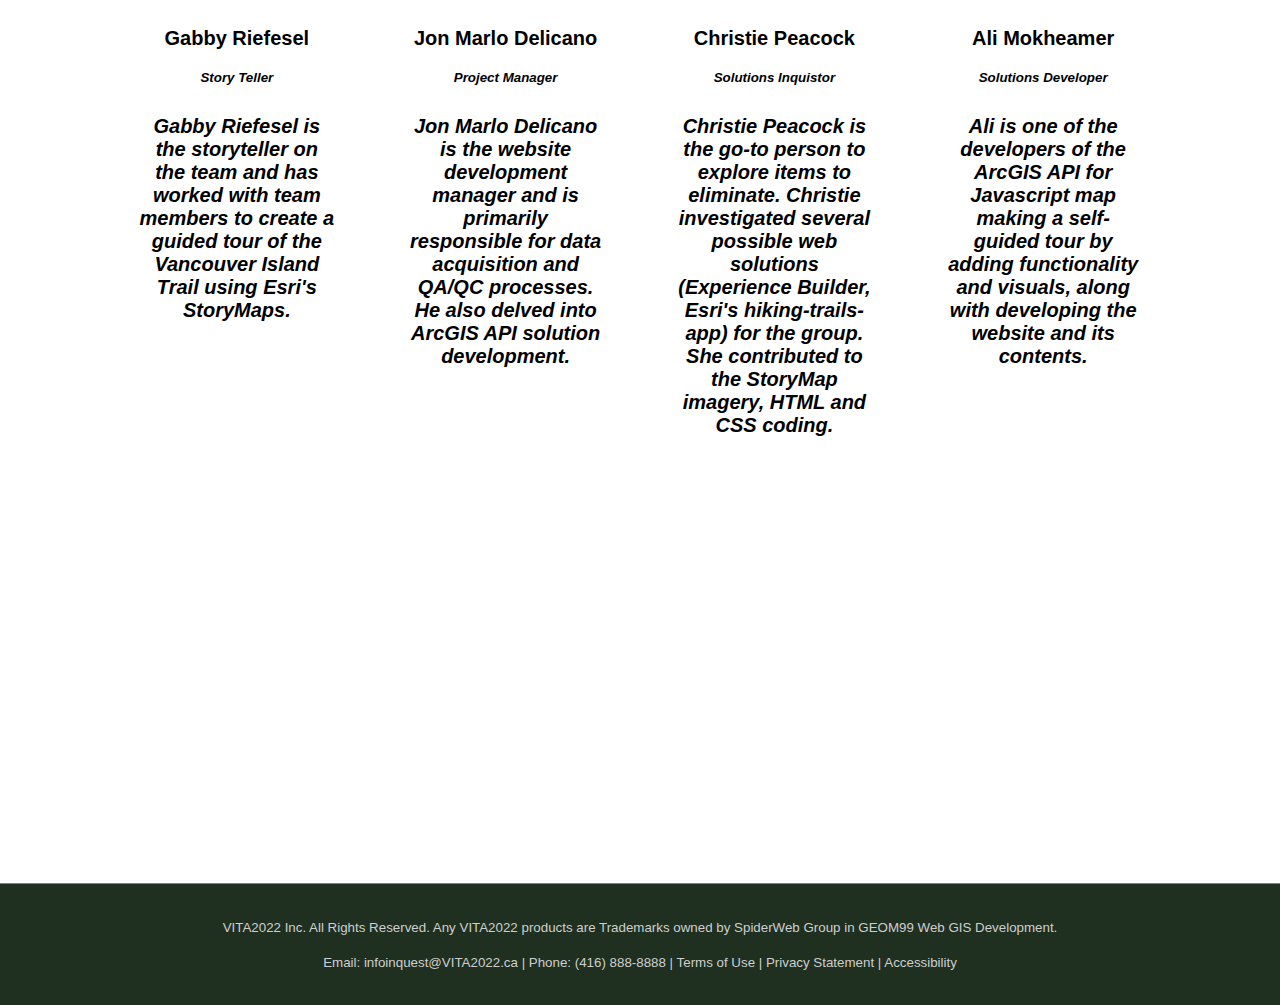
==== commit 3ee19718: "minor validation fixes" ====
--- a/index.html
+++ b/index.html
@@ -1,7 +1,7 @@
 <!DOCTYPE html>
 <html lang="en-CA"> 
     <head>
-        <!-- https://jarlo72.github.io/web1/index.html -- will change once imported to Luna -->
+        <!-- https://jarlo72.github.io/web1/index.html will change once imported to Luna -->
         <meta name="viewport" content="width=device-width, initial-scale=1.0"> <!--to make it responsive--> 
         <meta charset="UTF-8">
         <title>VITA 2022 Home</title>
@@ -12,7 +12,7 @@
 
         <nav class="topnav" id="myTopnav">
             <a class="active" href="#index.html">Home</a> 
-            <a href="process.html">Methodology and Processes</a> 
+            <a href="process.html">Methodology and Process</a> 
             <a href="solution.html">Solution</a>
             <a class ="solutionlink" href="WebSceneArcgisJsApi.html" target="_blank">Self-Guided Tour</a>
             <a class ="solutionlink" href="https://storymaps.arcgis.com/stories/4e084de88c7a46849df2601ae3f57111" target="_blank">Guided Tour</a>
@@ -26,9 +26,9 @@
 
         <main>
             <section>
-                <h2 class="projectTitle">Vancouver Island Trail Web Application</h2>
+                <h2 class="projectTitle">Vancouver Island Trail Map Overview</h2>
                 <article>
-                    <div class="ContentParagraph"><h3 class="underlineTitle">Vancouver Island Trail Background</h3> 
+                    <div class="ContentParagraph"><h3 class="underlineTitle">Project Background</h3> 
                         <p> The Vancouver Island Trail Association is a not-for-profit organization based in Victoria, British Columbia. The association has developed 98% of the 800-kilometre Vancouver Island Trail, spanning the
                             entirety of Vancouver Island, from Victoria to Cape Scott. The association hopes to connect communities and foster an environment of inquisitive exploration amongst tourists, hikers and
                             nature enthusiasts alike. Lately, they have needed to increase the accessibility of their trail maps and data in hopes of better informing prospective
@@ -36,24 +36,22 @@
                         </p></div>
                 </article>
                 <article>
-                    <div class="ContentParagraph"><h3 class="underlineTitle">Ideal Solution</h3> 
-                        <p> The ideal solution for hikers and nature-enthusiasts alike is to use an interactive and informed map about the different sections of the trail system that has
-                            appropriate layers to support them to make informed decisions about planning their trip(s), essentially a web-GIS.
+                    <h3 class="underlineTitle">Problem Statement</h3>
+                    <div><h4>Ideal Solution</h4> 
+                        <p> Nature-seekers can explore the Southern end of the Vancouver Island Trail and can make informed decisions to maximize their experience.
                         </p></div>
-                    <div class="ContentParagraph"><h3 class="underlineTitle">Reality</h3> 
-                        <p> There is currently no Geographical Information System (GIS) where people can access a Vancouver Island Trail map that contains spatial layers that describe parts of the trail system.
-                            At this moment, the Vancouver Island Trail Association (VITA) has a website that contains only PDF and GPX files of different trail maps and written descriptions about
+                    <div><h4>Reality</h4> 
+                        <p> There is currently no application where people can access the Vancouver Island trail maps and information together in a convenient manner.
+                            At the moment, the Vancouver Island Trail Association (VITA) has a website that contains only PDF and GPX files of different trail maps and written descriptions about
                             the trail, making it repetitive and tedious to use.
                         </p></div>
-                    <div class="ContentParagraph"><h3 class="underlineTitle">Consequences</h3> 
-                        <p> Without an interactive, updatable map, people may be apprehensive or discouraged to hike on the trail system if the information on the trail is incomplete. 
-                            This may also hinder the users's ability to prepare for their hike on the Vancouver Island Trail adequately. This is especially true for those planning a multi-day 
-                            hike where preparation is essential.
+                    <div><h4>Consequences</h4> 
+                        <p> Without accessible information oabout the trail, apprehensive people may be discouraged to hike on the trail or hinder one's ability to prepare for their hike adequately.
+                            This is especially true for those planning a multi-day hike where preparation is essential.
                         </p></div>
-                    </div>
-                    <div class="ContentParagraph"><h3 class="underlineTitle">Proposal Solution</h3> 
-                        <p> A web-based GIS solution that will incorporate open-source Esri (ArcGIS Online) functionality to build a trail map in the form of a StoryMap to give prospective 
-                            hikers a guided tour. Also an interactive Map using ArcGIS API for JavaScript to give a self-guided tour through the southern end of the trail.
+                    <div><h4>Proposed Solution</h4> 
+                        <p> A web-based GIS solution that will incorporate open-source Esri (ArcGIS Online) functionality to build a trail map of the southern portion of the Vancouver
+                            Island trail in the form of a StoryMap to give prospective hikers a guided tour and an interactive map using ArcGIS API for JavaScript as a self-guided tour.
                         </p></div>
                 </article>
             </section>
@@ -64,23 +62,23 @@
                             <img class="profiles" src="images/profiles/profilegabby121.jpg" alt="staff member Gabby"> 
                             <h3 class="name">Gabby Riefesel</h3>
                             <h4 class="role">Story Teller</h4>
-                            <p class="justify">Gabby Riefesel is the storyteller on the team and has worked with team members to create a guided tour of the Vancouver Island Trail using Esri's StoryMaps.
+                            <p class="quote">Gabby Riefesel is the storyteller on the team and has worked with team members to create a guided tour of the Vancouver Island Trail using Esri's StoryMaps.
                             </p>
                         </article>
     
                         <article class="bio"> 
                             <img class="profiles" src="images/profiles/jmd121.jpg" alt="staff member Jon"> 
                             <h3 class="name">Jon Marlo Delicano</h3>
-                            <h4 class="role">Team member Role</h4>
-                            <P class="justify">Jon Marlo Delicano is the website development manager and is primarily responsible for data acquisition and QA/QC processes. He also delved into ArcGIS API solution development.
+                            <h4 class="role">Project Manager</h4>
+                            <P class="quote">Jon Marlo Delicano is the website development manager and is primarily responsible for data acquisition and QA/QC processes. He also delved into ArcGIS API solution development.
                             </p>
                         </article>
     
                         <article class="bio"> 
                             <img class="profiles" src="images/profiles/profileChristie121.jpg" alt="VITA member Christie">     
                             <h3 class="name">Christie Peacock</h3>
-                            <h4 class="role">Team member Role</h4>
-                            <P class="justify">Christie Peacock is the go-to person to explore items to eliminate.  Christie investigated several possible web 
+                            <h4 class="role">Solutions Inquistor</h4>
+                            <P class="quote">Christie Peacock is the go-to person to explore items to eliminate.  Christie investigated several possible web 
                                 solutions (Experience Builder, Esri's hiking-trails-app) for the group.  She contributed to the StoryMap imagery, HTML and CSS 
                                 coding. 
                             </p>
@@ -89,8 +87,8 @@
                         <article class="bio">  
                             <img class="profiles" src="images/profiles/AM121.jpg" alt="VITA member Ali"> 
                             <h3 class="name">Ali Mokheamer</h3>
-                            <h4 class="role">Team member Role</h4>
-                            <p class="justify">Ali is one of the developers of the ArcGIS API for Javascript map making a self-guided tour by adding functionality
+                            <h4 class="role">Solutions Developer</h4>
+                            <p class="quote">Ali is one of the developers of the ArcGIS API for Javascript map making a self-guided tour by adding functionality
                                 and visuals, along with developing the website and its contents.
                             </p>
                         </article>
@@ -100,7 +98,7 @@
         
         <footer>
             <!-- Footer script code from: https://kerstinmartin.com/blog/copyright-notice -->
-            <p class="footernotes">VITA2022 Inc. All Rights Reserved. Any VITA2022 products are Trademarks owned by SpiderWeb Group in GEOM99 Web Design.</p>
+            <p class="footernotes">VITA2022 Inc. All Rights Reserved. Any VITA2022 products are Trademarks owned by SpiderWeb Group in GEOM99 Web GIS Development.</p>
             <p class="footernotes">Email: <a class=deadlink>infoinquest@VITA2022.ca</a> | Phone: <a class=deadlink>(416) 888-8888</a> | <a class=deadlink>Terms of Use</a> | <a class=deadlink>Privacy Statement</a> | <a class=deadlink>Accessibility</a></p>
         </footer>
     </body>
--- a/stylesheet.css
+++ b/stylesheet.css
@@ -250,24 +250,6 @@
     padding: 5px;
 }
 
-
-#landingPic { 
-    background-image: src="/images/hiking.jpg";
-    height: 50vw;
-    background-size: cover;
-    background-position: 50% 30%;
-    background-repeat: no-repeat; /* background image and details added for header graphic */
-    display: flex; /* as per https://www.w3schools.com/css/css3_flexbox.asp */
-    flex-flow: row wrap;
-    justify-content: center;
-}
-
-.landingTitle {
-    text-align: center;
-    margin-top: 20px;
-}
-
-
 /* --------------------------------------- Methodology Page Styling ------------------------- */ 
 .ContentParagraph1 { /* styling for initial paragraph on this page */
     padding-top:2px;
@@ -296,9 +278,7 @@
     margin-top: 0;
     padding-top: 0;
 }
-.introText{
-    text-align:justified
-}
+
 .leftText {             /*Left-aligned sections use default attributes */
     flex-direction: row;
 }
